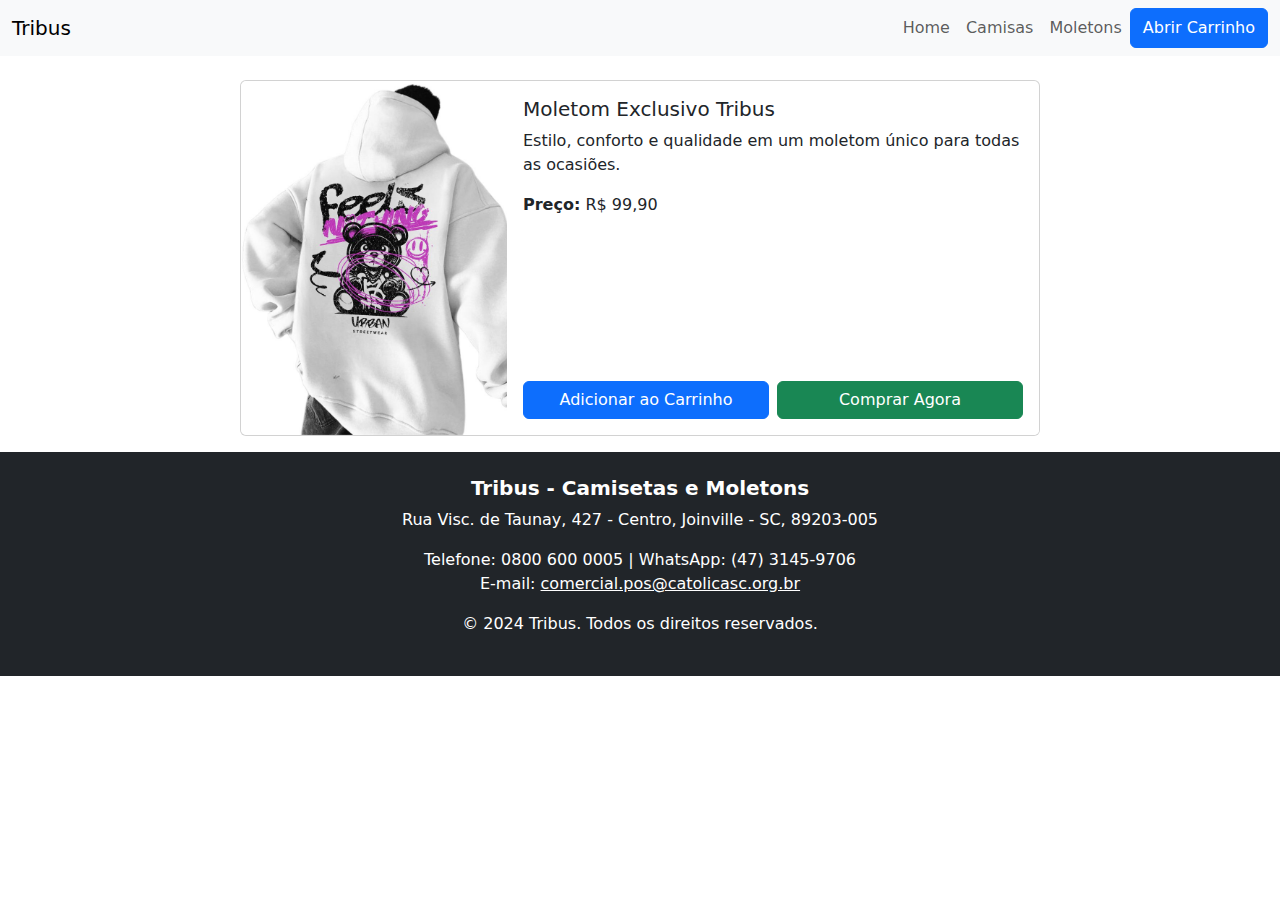
==== src/moletom.html @ 42c60b4e "Primeiro commit" ====
<!DOCTYPE html>
<html lang="en">

<head>
    <meta charset="UTF-8">
    <meta name="viewport" content="width=device-width, initial-scale=1.0">
    <link rel="stylesheet" type="text/css" href="../styles/.css">
    <script src="https://cdn.jsdelivr.net/npm/bootstrap@5.3.3/dist/js/bootstrap.bundle.min.js"></script>
    <link href="https://cdn.jsdelivr.net/npm/bootstrap@5.3.3/dist/css/bootstrap.min.css" rel="stylesheet"
        integrity="sha384-QWTKZyjpPEjISv5WaRU9OFeRpok6YctnYmDr5pNlyT2bRjXh0JMhjY6hW+ALEwIH" crossorigin="anonymous">
    <script src="https://cdn.jsdelivr.net/npm/bootstrap@5.3.3/dist/js/bootstrap.bundle.min.js"
        integrity="sha384-YvpcrYf0tY3lHB60NNkmXc5s9fDVZLESaAA55NDzOxhy9GkcIdslK1eN7N6jIeHz"
        crossorigin="anonymous"></script>
    <link href="https://fonts.googleapis.com/css2?family=Sedgwick+Ave+Display&display=swap" rel="stylesheet">
    <title>Tela de Moletom</title>
</head>

<body>

    <nav class="navbar navbar-expand-lg navbar-light bg-light">
        <div class="container-fluid">
            <a class="navbar-brand" href="../src/index.html">Tribus</a>
            <button class="navbar-toggler" type="button" data-bs-toggle="collapse" data-bs-target="#navbarNav"
                aria-controls="navbarNav" aria-expanded="false" aria-label="Toggle navigation">
                <span class="navbar-toggler-icon"></span>
            </button>
            <div class="collapse navbar-collapse" id="navbarNav">
                <ul class="navbar-nav ms-auto">
                    <li class="nav-item">
                        <a class="nav-link" href="../src/index.html">Home</a>
                    </li>
                    <li class="nav-item">
                        <a class="nav-link" href="../src/camisas.html">Camisas</a>
                    </li>
                    <li class="nav-item">
                        <a class="nav-link" href="../src/moletons.html">Moletons</a>
                    </li>
                    <button class="btn btn-primary" type="button" data-bs-toggle="offcanvas"
                        data-bs-target="#cartOffcanvas" aria-controls="cartOffcanvas">
                        Abrir Carrinho
                    </button>
                </ul>
            </div>
        </div>
    </nav>

    <!-- Carrinho Lateral -->
    <div class="offcanvas offcanvas-end" tabindex="-1" id="cartOffcanvas" aria-labelledby="cartOffcanvasLabel">
        <div class="offcanvas-header">
            <h5 class="offcanvas-title" id="cartOffcanvasLabel">Meu Carrinho</h5>
            <button type="button" class="btn-close" data-bs-dismiss="offcanvas" aria-label="Fechar"></button>
        </div>
        <div class="offcanvas-body">
            <p class="text-muted">Confira os itens adicionados ao carrinho:</p>

            <!-- Lista de Itens no Carrinho -->
            <ul class="list-group mb-3">
                <li class="list-group-item d-flex justify-content-between align-items-center">
                    Camisa Exclusiva
                    <span>R$ 99,90</span>
                </li>
                <li class="list-group-item d-flex justify-content-between align-items-center">
                    Moletom Tribus
                    <span>R$ 149,90</span>
                </li>
            </ul>

            <!-- Total -->
            <p><strong>Total:</strong> R$ 249,80</p>

            <!-- Botões de Ação -->
            <div class="d-flex gap-2">
                <button class="btn btn-success w-50">Finalizar Compra</button>
                <button class="btn btn-outline-danger w-50">Esvaziar Carrinho</button>
            </div>
        </div>
    </div>

    <!-- Cartão do produto -->
    <div class="container mt-4 d-flex justify-content-center">
        <div class="card mb-3" style="max-width: 800px;">
            <div class="row g-0">
                <!-- Imagem do Produto -->
                <div class="col-md-4">
                    <img src="../img/moletom_urban.jpg" class="img-fluid rounded-start" alt="Camisa Exclusiva">
                </div>
                <!-- Descrição e Botões -->
                <div class="col-md-8 d-flex flex-column justify-content-between">
                    <div class="card-body">
                        <h5 class="card-title">Moletom Exclusivo Tribus</h5>
                        <p class="card-text">Estilo, conforto e qualidade em um moletom único para todas as ocasiões.
                        </p>
                        <p class="card-text"><strong>Preço:</strong> R$ 99,90</p>
                    </div>
                    <div class="card-footer bg-white border-0 d-flex gap-2 p-3">
                        <button class="btn btn-primary w-50">Adicionar ao Carrinho</button>
                        <button class="btn btn-success w-50">Comprar Agora</button>
                    </div>
                </div>
            </div>
        </div>
    </div>

    <div class="container mt-4 cards-container">
        <div class="row row-cols-1 row-cols-sm-2 row-cols-md-4 g-4">
        </div>
    </div>

    <footer class="bg-dark text-white text-center py-4">
        <div class="container">
            <h5 class="fw-bold">Tribus - Camisetas e Moletons</h5>
            <p>Rua Visc. de Taunay, 427 - Centro, Joinville - SC, 89203-005</p>
            <p>
                Telefone: 0800 600 0005 | WhatsApp: (47) 3145-9706<br>
                E-mail: <a href="mailto:comercial.pos@catolicasc.org.br"
                    class="text-white text-decoration-underline">comercial.pos@catolicasc.org.br</a>
            </p>
            <p class="mt-3">&copy; 2024 Tribus. Todos os direitos reservados.</p>
        </div>
    </footer>

</body>

</html>
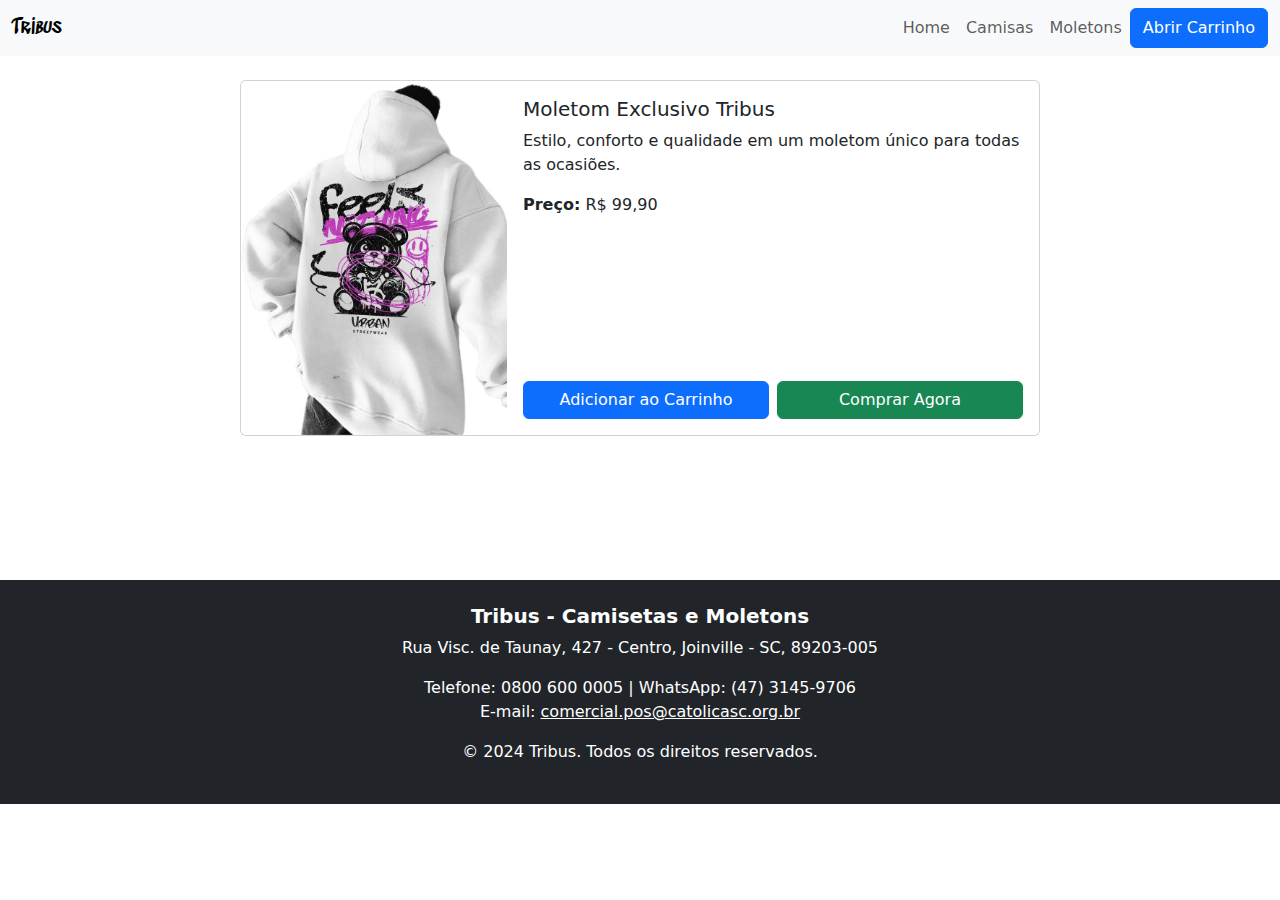
==== commit 31b8f43e: "Update moletom.html" ====
--- a/src/moletom.html
+++ b/src/moletom.html
@@ -4,7 +4,7 @@
 <head>
     <meta charset="UTF-8">
     <meta name="viewport" content="width=device-width, initial-scale=1.0">
-    <link rel="stylesheet" type="text/css" href="../styles/.css">
+    <link rel="stylesheet" type="text/css" href="../styles/style.css">
     <script src="https://cdn.jsdelivr.net/npm/bootstrap@5.3.3/dist/js/bootstrap.bundle.min.js"></script>
     <link href="https://cdn.jsdelivr.net/npm/bootstrap@5.3.3/dist/css/bootstrap.min.css" rel="stylesheet"
         integrity="sha384-QWTKZyjpPEjISv5WaRU9OFeRpok6YctnYmDr5pNlyT2bRjXh0JMhjY6hW+ALEwIH" crossorigin="anonymous">
@@ -121,4 +121,4 @@
 
 </body>
 
-</html>+</html>
--- a/styles/style.css
+++ b/styles/style.css
@@ -0,0 +1,46 @@
+.logo {
+    padding: 10px;
+    text-align: center;
+    font-size: 50px;
+    font-family: 'Sedgwick Ave Display', cursive;
+}
+
+.cards {
+
+    display: flex;
+    /* Ativa o flexbox */
+    justify-content: space-between;
+    /* Espaça os itens igualmente */
+    align-items: center;
+    /* Alinha os itens verticalmente ao centro */
+    height: 100vh;
+    /* Faz a div ocupar toda a altura da tela */
+    padding: 0 20px;
+    /* Espaço nas laterais da div */
+}
+
+.navbar-brand {
+    font-family: 'Sedgwick Ave Display', cursive;
+    font-size: 2rem;
+    /* Ajusta o tamanho da fonte */
+}
+
+footer {
+    background-color: #343a40;
+    color: #f8f9fa;
+    padding: 2rem 0;
+}
+
+footer a {
+    color: #ffc107;
+    text-decoration: none;
+}
+
+footer a:hover {
+    text-decoration: underline;
+    color: #fff;
+}
+
+.cards-container {
+    padding-bottom: 8rem;
+}